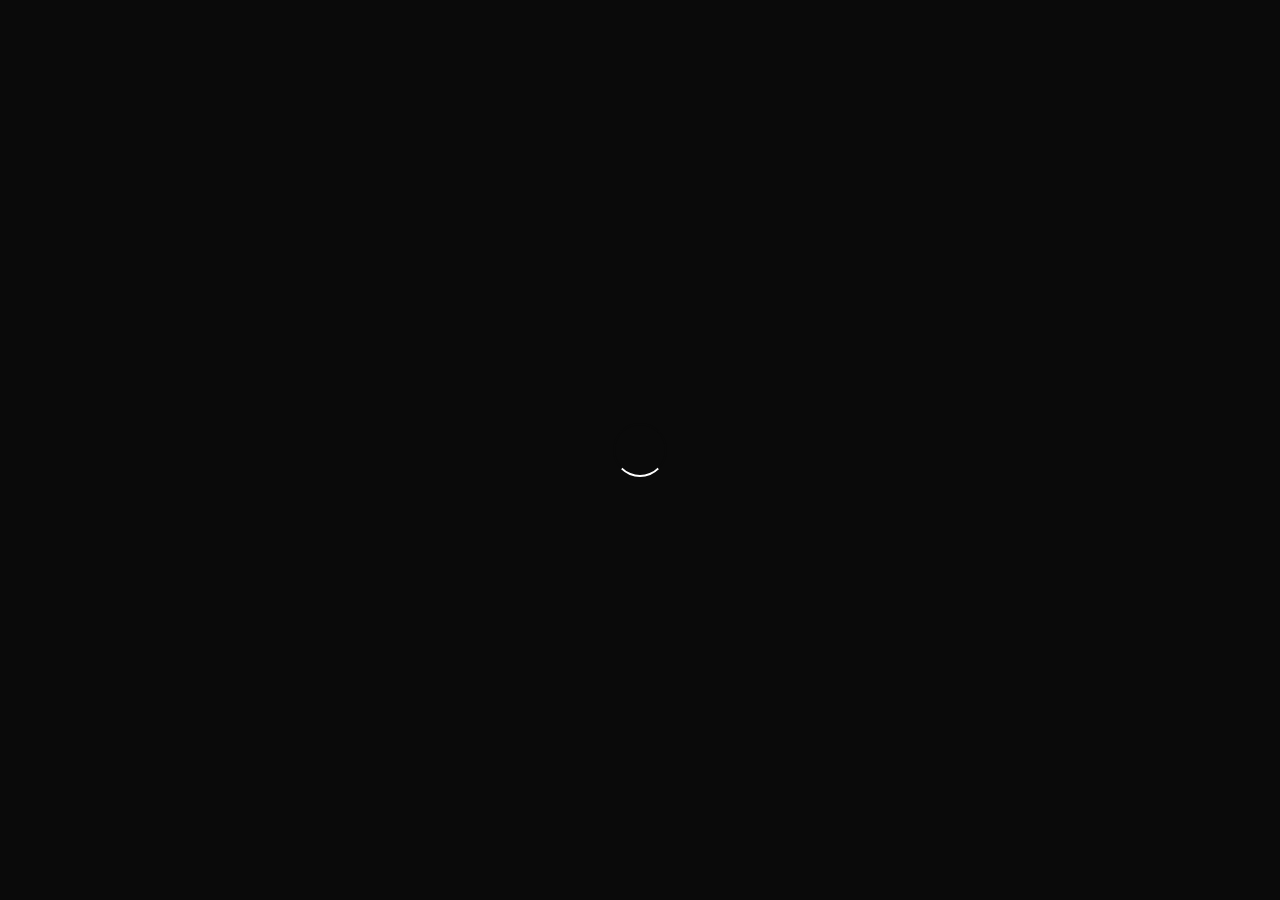
==== index.html @ c0f823cc "added files" ====
<!DOCTYPE html><html lang="en"><head>
    <meta charset="UTF-8">
    <meta name="viewport" content="width=device-width, initial-scale=1.0">
    <meta http-equiv="X-UA-Compatible" content="ie=edge">
    <title>UnknownRyzen</title>
    <link rel="stylesheet" href="https://cdnjs.cloudflare.com/ajax/libs/animate.css/3.7.0/animate.min.css">
    <link rel="stylesheet" href="https://use.fontawesome.com/releases/v5.7.1/css/all.css" integrity="sha384-fnmOCqbTlWIlj8LyTjo7mOUStjsKC4pOpQbqyi7RrhN7udi9RwhKkMHpvLbHG9Sr" crossorigin="anonymous">
    <script src="https://code.jquery.com/jquery-3.4.1.min.js" integrity="sha256-CSXorXvZcTkaix6Yvo6HppcZGetbYMGWSFlBw8HfCJo=" crossorigin="anonymous"></script>
    <link rel="stylesheet" href="index.css">
<link rel="icon" href="https://avatars0.githubusercontent.com/u/46588179?v=4" type="image/png"></head>

<body>
    <div id="loading">
        <div id="spinner"></div>
    </div>
    <div id="profile">
        <div id="profile_img" style="background: url(https://avatars0.githubusercontent.com/u/46588179?v=4) center;"></div>
        <div id="username"><span style="display:none;">null</span><a href="https://github.com/UnknownRyzen">@UnknownRyzen</a></div>
        <div id="userbio" style="display: none;">undefined</div>
        <div id="about">
                <span style="display:none;"><i class="fas fa-users"></i> &nbsp; null</span>
                <span style="display:none;"><i class="fas fa-envelope"></i> &nbsp; null</span>
                <span style="display:none;"><i class="fas fa-link"></i> &nbsp; <a href=""></a></span>
                <span style="display:none;"><i class="fas fa-map-marker-alt"></i> &nbsp;&nbsp; null</span>
                <span style="display:none;"><i class="fas fa-user-tie"></i> &nbsp;&nbsp; Available for hire</span></div>
    </div>
    <div id="display">
        <div id="work">
            <h1>Work.</h1>
            <div class="projects" id="work_section">
                        <a href="https://github.com/UnknownRyzen/ThanosSnap" target="_blank">
                        <section>
                            <div class="section_title">ThanosSnap</div>
                            <div class="about_section">
                            <span style="display:none;">undefined</span>
                            </div>
                            <div class="bottom_section">
                                <span style="display:inline-block;"><i class="fas fa-code"></i>&nbsp; HTML</span>
                                <span><i class="fas fa-star"></i>&nbsp; 0</span>
                                <span><i class="fas fa-code-branch"></i>&nbsp; 0</span>
                            </div>
                        </section>
                        </a></div>
        </div>
        <div id="forks" style="display:none;">
            <h1>Forks.</h1>
            <div class="projects" id="forks_section"></div>
        </div>
        <div id="blog_section">
            <h1>Blog.</h1>
            <div id="blogs"></div>
        </div>
        <div id="footer">
            <a href="https://github.com/imfunniee" target="_blank">made on earth by a human</a>
        </div>
    </div>
    <script type="text/javascript">
        setTimeout(function () {
            document.getElementById("loading").classList.add("animated");
            document.getElementById("loading").classList.add("fadeOut");
            setTimeout(function () {
                document.getElementById("loading").classList.remove("animated");
                document.getElementById("loading").classList.remove("fadeOut");
                document.getElementById("loading").style.display = "none";
            }, 800);
        }, 1500);
        $.getJSON("blog.json", function (blog) {
            blog = blog || [];
            if (blog.length == 0) {
                return document.getElementById("blog_section").style.display = "none";
            }
            for (var i = 0; i < blog.length; i++) {
                $("#blogs").append(`
            <a href="./blog/${blog[i].url_title}/" target="_blank">
                <section>
                    <img src="${blog[i].top_image}">
                    <div class="blog_container">
                        <div class="section_title">${blog[i].title}</div>
                        <div class="about_section">
                            ${blog[i].sub_title}
                        </div>
                    </div>
                </section>
            </a>
            `);
            }
        }).fail(function () {
            return document.getElementById("blog_section").style.display = "none";
        });
    </script>

    <script type="text/javascript">
        if ('serviceWorker' in navigator) {
            window.addEventListener('load', () => {
                navigator.serviceWorker.register('service-worker.js');
            });
        }
    </script>


</body></html>
---- index.css ----
@import url('https://fonts.googleapis.com/css?family=Poppins');
@import url('https://fonts.googleapis.com/css?family=Questrial');

body{
    margin:0%;
    padding:0%;
    width:100vw;
    background:var(--bg-color);
    color:var(--text-color);
    max-width:100vw;
    overflow-x:hidden;
    align-items:center;
    font-family: 'Poppins', sans-serif;
}

#loading {
    width: 100vw;
    height: 100vh;
    position: fixed;
    background: var(--bg-color);
    z-index: 999;
    display: flex;
    justify-content: center;
    flex-direction: column;
    align-items: center;
    top:0;
    bottom:0;
    left:0;
    right:0;
}

#spinner {
    animation: rotate 0.5s infinite linear;
    width:50px;
    height:50px;
    border:2px solid var(--bg-color);
    border-bottom:2px solid var(--text-color);
    border-radius:50%;
    margin:0;
}

@keyframes rotate {
    0% {transform: rotate(0deg);}
    100% {transform: rotate(360deg);}
}

#profile {
    width:24vw;
    padding:4vh 3vw;
    height:92vh;
    display:flex;
    flex-direction:column;
    justify-content:center;
    text-align:left;
    background:var(--background-image) center center;
    background-size: cover !important;
    background-repeat:no-repeat;
    position:fixed;
    color:#fff !important;
}

#display {
    width:64vw;
    padding:4vh 3vw;
    height:92vh;
    display:inline-block;
    padding-left:33vw;
}

#display h1 {
    font-size:50px;
    color:var(--text-color);
    font-weight:bold;
    font-family: 'Questrial', sans-serif;
}

.emoji {
    width:18px;
    height:18px;
}

#profile_img_blog {
    border-radius:50%;
    width:90px;
    height:90px;
    background-size:cover !important;
    background-repeat: no-repeat;
}

#username_blog {
    font-size:18px;
    color:var(--text-color);
    font-family: 'Poppins', sans-serif;
    font-weight:bold;
}

#username_blog span {
    font-size:24px;
    font-family: 'Questrial', sans-serif !important;
}

#username_blog b {
    font-size:12px;
    font-family:'Poppins', sans-serif;
    font-weight:bold;
}

#blog-display {
    width:60vw;
    margin:0px 20vw;
    text-align:left;
    margin-top:3vh;
    z-index:1;
}

#profile_blog {
    width:60vw;
    margin:0px 20vw;
    margin-top:10vh;
    text-align:left;
    z-index:1;
}

#background {
    width:100vw;
    height:55vh;
    background:var(--background-background);
    background-size:cover !important;
    background-repeat:no-repeat;
    position: absolute;
    z-index:-1;
    margin-top:-10vh;
}

#blog-display h1 {
    font-size:50px;
    color:var(--text-color);
    font-weight:bold;
    font-family: 'Questrial', sans-serif;
}

#blog-display h2 {
    color:var(--blog-gray-color);
}

#blog-display {
    padding:1vh 0px;
    font-family: 'Questrial', sans-serif;
}

#blog p {
    font-size:17px;
    line-height:25px;
    word-spacing:1.2px;
    margin:5vh 0px;
}

#blog p span {
    padding:2px 4px;
    background:var(--text-color);
    color:var(--bg-color) !important;
}

#blog img {
    width:100%;
    margin:2vh 0px;
    border-radius:5px;
    border:1px solid rgb(0, 0, 0, 0.08);
}

#header {
    width:63vw;
    text-align:right;
    padding:3vh 0px;
    position:absolute;
}

#header a {
    color:var(--text-color);
    text-decoration:none;
    margin-left:4vw;
    font-weight:bold;
}

#footer_blog {
    width:90vw;
    padding:8vh 5vw;
    text-align:center;
}

#footer_blog a {
    color:var(--text-color) !important;
    text-decoration:none;
    font-family: 'Questrial', sans-serif;
    font-weight:bold;
}

#footer {
    width:100%;
    padding:8vh 0px;
    text-align:center;
}

#footer a {
    color:var(--text-color) !important;
    text-decoration:none;
    font-family: 'Questrial', sans-serif;
    font-weight:bold;
}

#profile_img {
    width:180px;
    height:180px;
    border-radius:5px;
    background-size:cover !important;
}

#profile div {
    font-weight:bold;
    margin:1.5vh 0px;
}

#username {
    font-size:18px;
    font-weight:bold;
}

#username span {
    font-size:24px;
}

#userbio {
    font-size:26px;
    font-family: 'Questrial', sans-serif;
    width:100%;
}

#about {
    font-size:18px;
    font-family: 'Questrial', sans-serif;
}

#about a,
#username a {
    color:#fff !important;
    text-decoration:none;
    font-weight:bold;
}

#about a:hover,
#username a:hover {
    text-decoration:underline;
}

#about span {
    margin:1vh 0px;
    display:block;
}

#about span i {
    font-size:16px;
}

#work {
    margin:2vh 0px;
    padding:4vh 0px !important;
}

#forks {
    margin:2vh 0px;
    padding:4vh 0px !important;
}

.projects {
    columns:2;
}

.projects section {
    width:85%;
    padding:2.5vh 5%;
    display:inline-block;
    border-radius:5px;
    color:var(--text-color);
    border:1px solid rgb(0, 0, 0, 0.08);
    box-shadow:0px 0px 0px rgb(0, 0, 0, 0);
    transition:0.4s ease-in-out;
    margin:2vh 0px;
    transform:scale(1);
}

.projects section:hover {
    cursor: pointer;
    border:1px solid rgb(0, 0, 0, 0);
    box-shadow:0px 15px 35px rgb(0, 0, 0, 0.06);
    transform:scale(1.03);
}

.section_title {
    font-size:24px;
    font-weight:bold;
    margin:1vh 0px;
    padding:0px 1px;
    word-wrap: break-word;
}

.about_section {
    font-size:18px;
    font-family: 'Questrial', sans-serif;
    margin:2vh 0px;
    font-weight:bold;
    word-wrap: break-word;
}

.bottom_section {
    margin:1vh 0px;
    font-size:14px;
    word-wrap: break-word;
}

.bottom_section span {
    margin-right:20px;
    font-weight:bold;
}

.bottom_section span i {
    font-size:15px;
}

#blog_section {
    margin:2vh 0px;
    padding:2vh 0px !important;
}

#blogs {
    columns:2;
}

#blogs section {
    width:85%;
    display:inline-block;
    border-radius:5px;
    color:var(--text-color);
    border:1px solid rgb(0, 0, 0, 0.04);
    box-shadow:0px 0px 0px rgb(0, 0, 0, 0);
    transition:0.4s ease-in-out;
    transform:scale(1);
    padding:0px;
    margin:2vh 0px;
}

#blogs section img {
    width:100%;
    border-radius:5px 5px 0px 0px;
}

.blog_container {
    padding:2.5vh 5%;
}

#blogs section:hover {
    cursor: pointer;
    border:1px solid rgb(0, 0, 0, 0);
    box-shadow:0px 15px 35px rgb(0, 0, 0, 0.06);
    transform:scale(1.03);
}

.go_back {
    position: absolute;
    color:var(--text-color);
    font-size:26px;
    margin-left:5vw;
    margin-top:4vh;
}

::selection {
    color:var(--bg-color); 
    background:var(--text-color);
}

@media (max-width: 800px){
    #profile {
        width:90vw;
        padding:4vh 5vw;
        height:60vh;
        text-align:center;
        position: relative;
    }
    #display {
        width:90vw;
        padding:4vh 5vw;
        height:auto;
        display:inline-block;
        padding-left:5vw;
    }
    #profile_img {
        width:120px;
        height:120px;
        margin:0px auto !important;
    }
    #work {
        margin:0px;
    }
    .projects {
        columns:1;
    }
    .projects section {
        width:88%;
    }
    #blogs {
        columns:1;
    }
    #blogs section {
        width:98%;
    }
    #blog_section {
        margin:0px;
    }
    #blog-display {
        width:90vw;
        margin:0px 5vw;
        text-align:left;
        margin-top:0vh;
        z-index:1;
    }
    #profile_blog {
        width:90vw;
        margin:0px 5vw;
        margin-top:10vh;
        text-align:left;
        z-index:1;
    }
    .go_back {
        position: relative;
        color:var(--text-color);
        font-size:26px;
        margin-left:5vw;
        top:5vh;
    }
    #blog img {
        margin:1vh 0px !important;
    }
    #blog p {
        margin:2vh 0px;
    }
}

::-webkit-scrollbar {width:5px;height:5px;}
::-webkit-scrollbar-track {background:var(--bg-color);}
::-webkit-scrollbar-thumb {background:var(--text-color);}
:root {
  --bg-color: rgb(10, 10, 10);
  --text-color: #fff;
  --blog-gray-color: rgb(180, 180, 180);
  --background-image: linear-gradient(90deg, rgba(10, 10, 10, 0.6), rgb(10, 10, 10, 1)), url("https://images.unsplash.com/photo-1553748024-d1b27fb3f960?w=500&h=1000&q=80&fit=crop");
  --background-background: linear-gradient(0deg, rgba(10, 10, 10, 1), rgba(10, 10, 10, 0.6)),
    url("https://images.unsplash.com/photo-1553748024-d1b27fb3f960?w=500&h=1000&q=80&fit=crop") center center fixed;
  --height: 50vh;
}
#display h1 {
  -webkit-background-clip: text;
  background-clip: text;
  -webkit-text-fill-color: #fff;
}
#blog-display h1 {
  -webkit-background-clip: text;
  background-clip: text;
  -webkit-text-fill-color: #fff;
}
.projects section {
  background: rgb(20, 20, 20);
}
#blog_section section {
  background: rgb(20, 20, 20);
}
@media (max-width: 800px) {
  :root {
    --background-image: linear-gradient(0deg, rgba(10, 10, 10, 1), rgba(10, 10, 10, 0)),
    url("https://images.unsplash.com/photo-1553748024-d1b27fb3f960?w=500&h=1000&q=80&fit=crop") !important;
  }
}
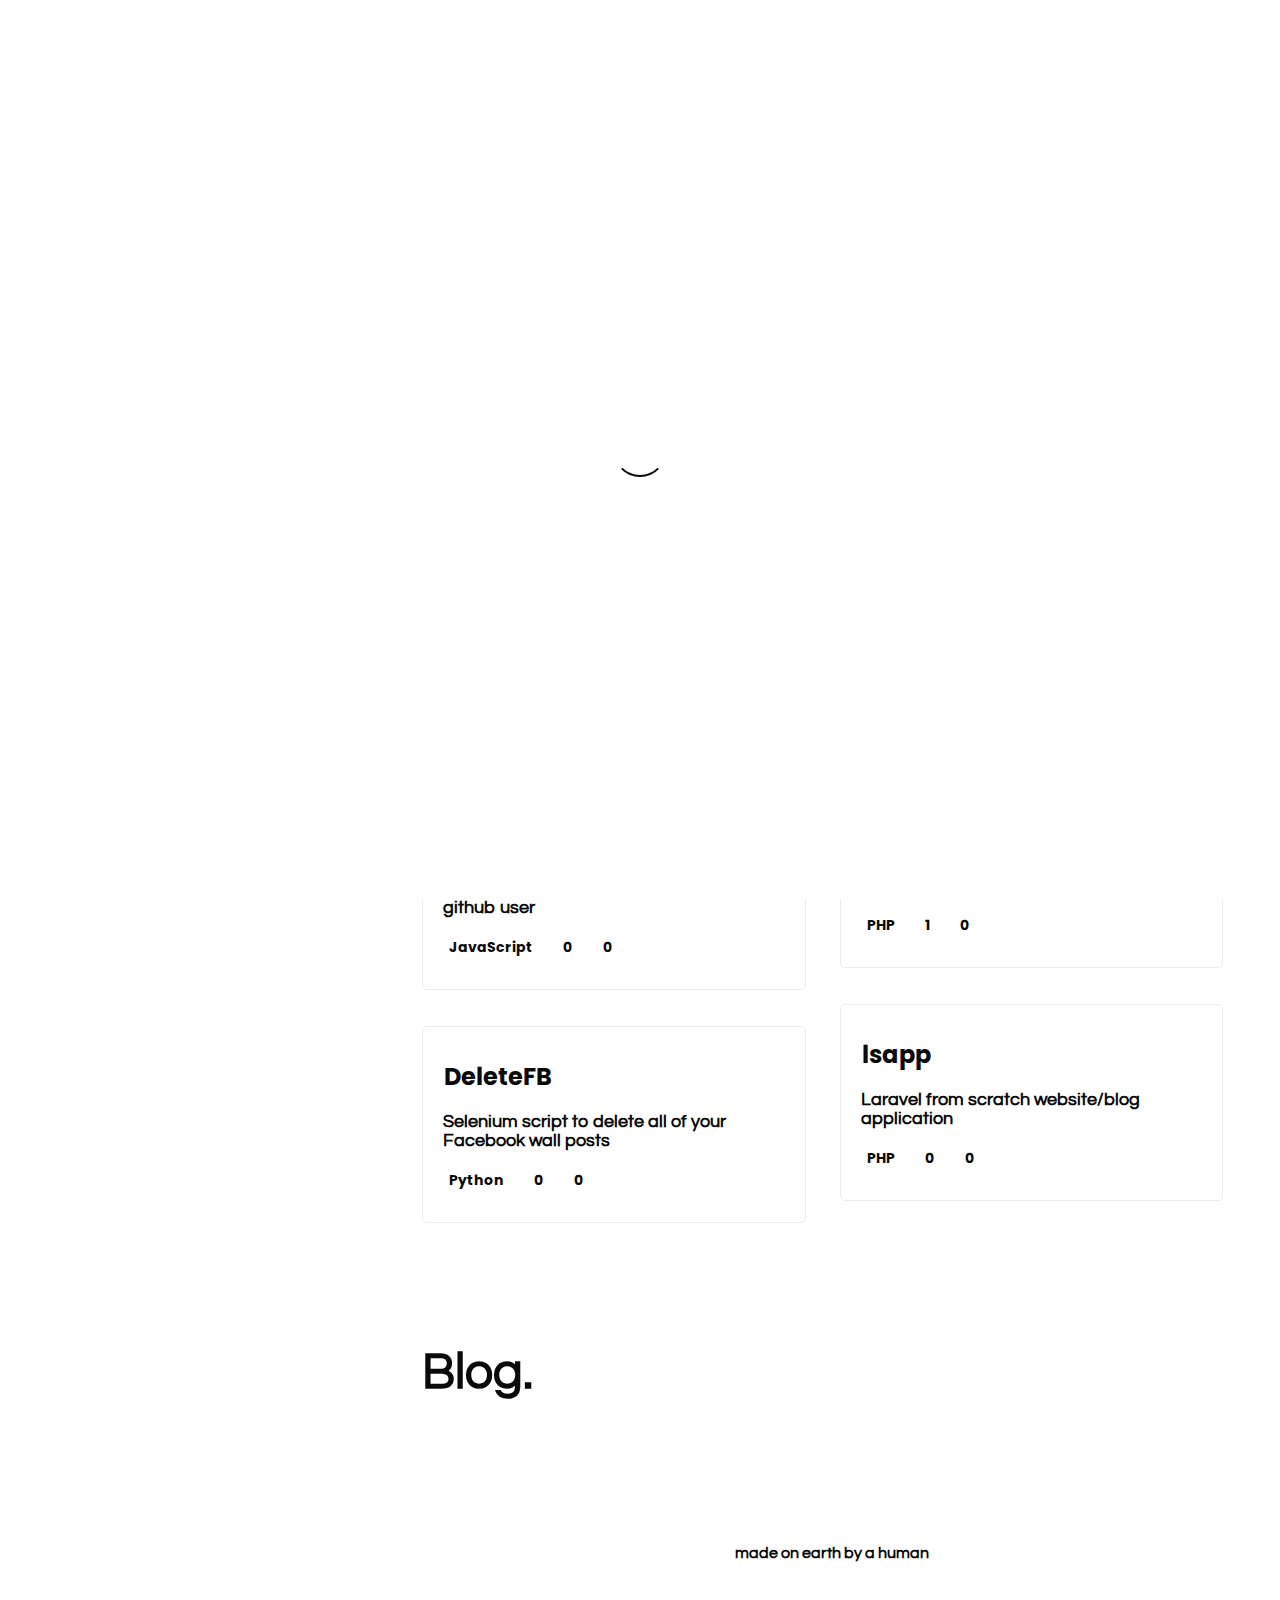
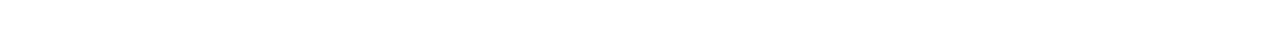
==== commit fbe450b4: "added files" ====
--- a/index.html
+++ b/index.html
@@ -28,6 +28,19 @@
         <div id="work">
             <h1>Work.</h1>
             <div class="projects" id="work_section">
+                        <a href="https://github.com/UnknownRyzen/UnknownRyzen.github.io" target="_blank">
+                        <section>
+                            <div class="section_title">UnknownRyzen.github.io</div>
+                            <div class="about_section">
+                            <span style="display:none;">undefined</span>
+                            </div>
+                            <div class="bottom_section">
+                                <span style="display:inline-block;"><i class="fas fa-code"></i>&nbsp; HTML</span>
+                                <span><i class="fas fa-star"></i>&nbsp; 0</span>
+                                <span><i class="fas fa-code-branch"></i>&nbsp; 0</span>
+                            </div>
+                        </section>
+                        </a>
                         <a href="https://github.com/UnknownRyzen/ThanosSnap" target="_blank">
                         <section>
                             <div class="section_title">ThanosSnap</div>
@@ -42,9 +55,61 @@
                         </section>
                         </a></div>
         </div>
-        <div id="forks" style="display:none;">
+        <div id="forks" style="display: block;">
             <h1>Forks.</h1>
-            <div class="projects" id="forks_section"></div>
+            <div class="projects" id="forks_section">
+                            <a href="https://github.com/UnknownRyzen/gitfolio" target="_blank">
+                            <section>
+                                <div class="section_title">gitfolio</div>
+                                <div class="about_section">
+                                <span style="display:block;"><img src="https://github.githubassets.com/images/icons/emoji/octocat.png?v8" class="emoji"> personal website + blog  for every github user</span>
+                                </div>
+                                <div class="bottom_section">
+                                    <span style="display:inline-block;"><i class="fas fa-code"></i>&nbsp; JavaScript</span>
+                                    <span><i class="fas fa-star"></i>&nbsp; 0</span>
+                                    <span><i class="fas fa-code-branch"></i>&nbsp; 0</span>
+                                </div>
+                            </section>
+                            </a>
+                            <a href="https://github.com/UnknownRyzen/DeleteFB" target="_blank">
+                            <section>
+                                <div class="section_title">DeleteFB</div>
+                                <div class="about_section">
+                                <span style="display:block;">Selenium script to delete all of your Facebook wall posts</span>
+                                </div>
+                                <div class="bottom_section">
+                                    <span style="display:inline-block;"><i class="fas fa-code"></i>&nbsp; Python</span>
+                                    <span><i class="fas fa-star"></i>&nbsp; 0</span>
+                                    <span><i class="fas fa-code-branch"></i>&nbsp; 0</span>
+                                </div>
+                            </section>
+                            </a>
+                            <a href="https://github.com/UnknownRyzen/FacebookUnfriend" target="_blank">
+                            <section>
+                                <div class="section_title">FacebookUnfriend</div>
+                                <div class="about_section">
+                                <span style="display:block;">Unfriend inactive users</span>
+                                </div>
+                                <div class="bottom_section">
+                                    <span style="display:inline-block;"><i class="fas fa-code"></i>&nbsp; PHP</span>
+                                    <span><i class="fas fa-star"></i>&nbsp; 1</span>
+                                    <span><i class="fas fa-code-branch"></i>&nbsp; 0</span>
+                                </div>
+                            </section>
+                            </a>
+                            <a href="https://github.com/UnknownRyzen/lsapp" target="_blank">
+                            <section>
+                                <div class="section_title">lsapp</div>
+                                <div class="about_section">
+                                <span style="display:block;">Laravel from scratch website/blog application</span>
+                                </div>
+                                <div class="bottom_section">
+                                    <span style="display:inline-block;"><i class="fas fa-code"></i>&nbsp; PHP</span>
+                                    <span><i class="fas fa-star"></i>&nbsp; 0</span>
+                                    <span><i class="fas fa-code-branch"></i>&nbsp; 0</span>
+                                </div>
+                            </section>
+                            </a></div>
         </div>
         <div id="blog_section">
             <h1>Blog.</h1>
--- a/index.css
+++ b/index.css
@@ -448,33 +448,9 @@
 ::-webkit-scrollbar-track {background:var(--bg-color);}
 ::-webkit-scrollbar-thumb {background:var(--text-color);}
 :root {
-  --bg-color: rgb(10, 10, 10);
-  --text-color: #fff;
-  --blog-gray-color: rgb(180, 180, 180);
-  --background-image: linear-gradient(90deg, rgba(10, 10, 10, 0.6), rgb(10, 10, 10, 1)), url("https://images.unsplash.com/photo-1553748024-d1b27fb3f960?w=500&h=1000&q=80&fit=crop");
-  --background-background: linear-gradient(0deg, rgba(10, 10, 10, 1), rgba(10, 10, 10, 0.6)),
-    url("https://images.unsplash.com/photo-1553748024-d1b27fb3f960?w=500&h=1000&q=80&fit=crop") center center fixed;
-  --height: 50vh;
-}
-#display h1 {
-  -webkit-background-clip: text;
-  background-clip: text;
-  -webkit-text-fill-color: #fff;
-}
-#blog-display h1 {
-  -webkit-background-clip: text;
-  background-clip: text;
-  -webkit-text-fill-color: #fff;
-}
-.projects section {
-  background: rgb(20, 20, 20);
-}
-#blog_section section {
-  background: rgb(20, 20, 20);
-}
-@media (max-width: 800px) {
-  :root {
-    --background-image: linear-gradient(0deg, rgba(10, 10, 10, 1), rgba(10, 10, 10, 0)),
-    url("https://images.unsplash.com/photo-1553748024-d1b27fb3f960?w=500&h=1000&q=80&fit=crop") !important;
-  }
-}
+  --bg-color: #fff;
+  --text-color: rgb(10, 10, 10);
+  --blog-gray-color: rgb(80, 80, 80);
+  --background-image: linear-gradient(90deg, rgba(10, 10, 10, 0.4), rgb(10, 10, 10, 0.4)), url("https://images.unsplash.com/photo-1553748024-d1b27fb3f960?w=500&h=1000&q=80&fit=crop");
+  --background-background: #fff;
+}
